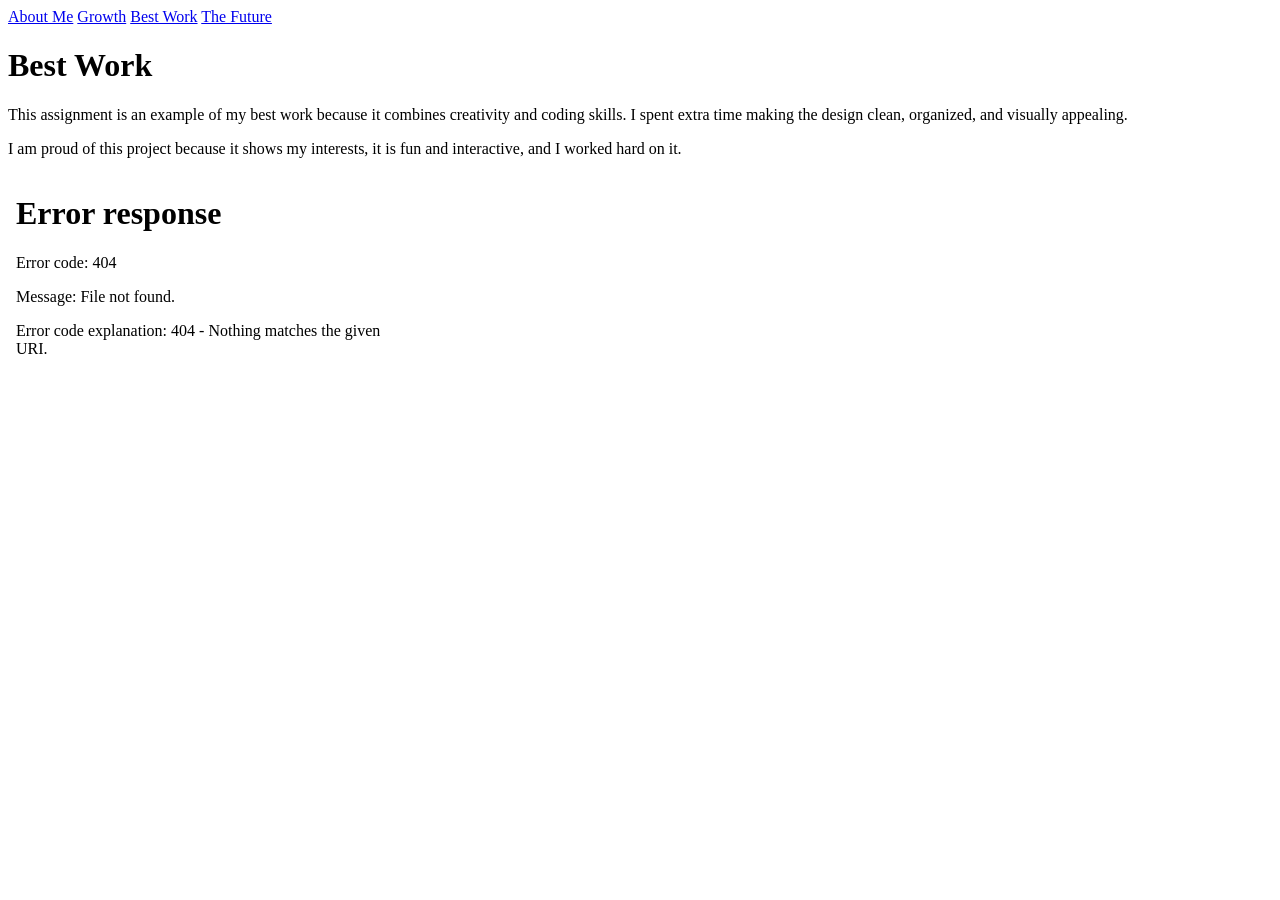
==== bestwork.html @ c7b09ba1 "Add files via upload" ====
<!-- ========================= -->
<!-- bestwork.html -->
<!-- ========================= -->

<!DOCTYPE html>
<html>
<head>
  <title>Best Work</title>

  <link rel="stylesheet" href="style.css">

</head>

<body>

  <div class="navbar">
    <a href="index.html">About Me</a>
    <a href="growth.html">Growth</a>
    <a href="bestwork.html">Best Work</a>
    <a href="future.html">The Future</a>
  </div>

  <div class="content">

    <h1>Best Work</h1>

    <p>
      This assignment is an example of my best work because it combines
      creativity and coding skills. I spent extra time making the design
      clean, organized, and visually appealing.
    </p>

    <p>
      I am proud of this project because it shows my interests, it is fun and interactive, and I worked hard on it.
    </p>

    <iframe src=<iframe width="392" height="620" style="border: 0px;" src="https://studio.code.org/projects/applab/faca51f0-4311-4ef7-9a73-efd40f328e7a/embed"></iframe>

  </div>

</body>
</html>
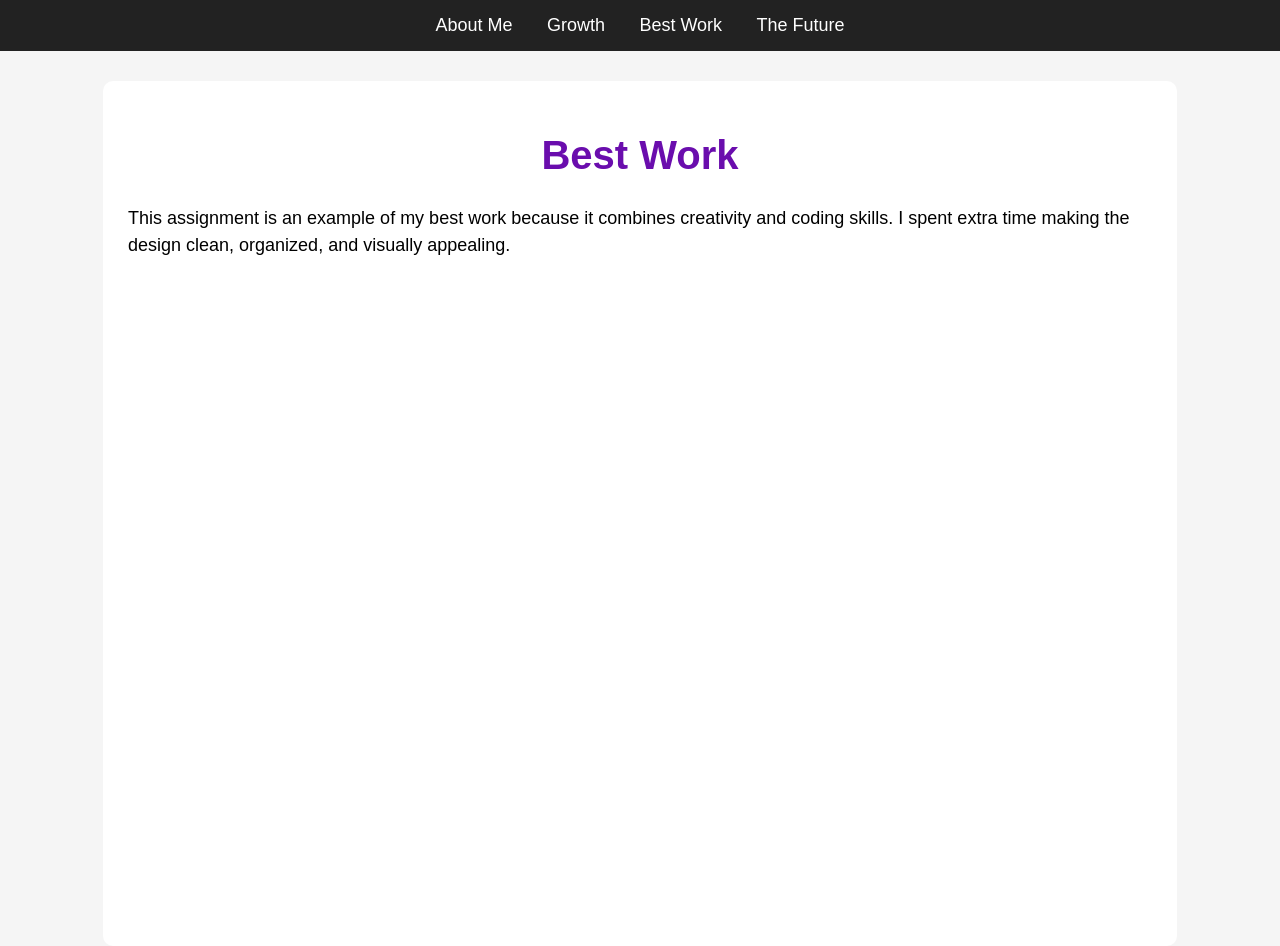
==== commit 37792f47: "Update bestwork.html" ====
--- a/bestwork.html
+++ b/bestwork.html
@@ -30,13 +30,16 @@
       clean, organized, and visually appealing.
     </p>
 
-    <p>
-      I am proud of this project because it shows my interests, it is fun and interactive, and I worked hard on it.
-    </p>
+   </p>
 
-    <iframe src=<iframe width="392" height="620" style="border: 0px;" src="https://studio.code.org/projects/applab/faca51f0-4311-4ef7-9a73-efd40f328e7a/embed"></iframe>
+<iframe
+  width="392"
+  height="620"
+  style="border: 0px;"
+  src="https://studio.code.org/projects/applab/faca51f0-4311-4ef7-9a73-efd40f328e7a/embed">
+</iframe>
 
-  </div>
+</div>
 
 </body>
-</html>+</html>
--- a/style.css
+++ b/style.css
@@ -0,0 +1,58 @@
+/* ========================= */
+/* style.css */
+/* ========================= */
+
+body {
+  background-color: #f5f5f5;
+  font-family: Arial, sans-serif;
+  margin: 0;
+}
+
+.navbar {
+  background-color: #222222;
+  text-align: center;
+  padding: 15px;
+}
+
+.navbar a {
+  color: white;
+  text-decoration: none;
+  margin: 15px;
+  font-size: 18px;
+}
+
+.navbar a:hover {
+  color: #c89cff;
+}
+
+.content {
+  background-color: white;
+  width: 80%;
+  margin: auto;
+  margin-top: 30px;
+  padding: 25px;
+  border-radius: 10px;
+}
+
+h1 {
+  color: #6a0dad;
+  text-align: center;
+  font-size: 40px;
+}
+
+p {
+  font-size: 18px;
+  line-height: 1.5;
+}
+
+.photo {
+  width: 250px;
+  display: block;
+  margin: auto;
+  border-radius: 15px;
+}
+
+iframe {
+  margin-top: 20px;
+  border: 3px solid #6a0dad;
+}
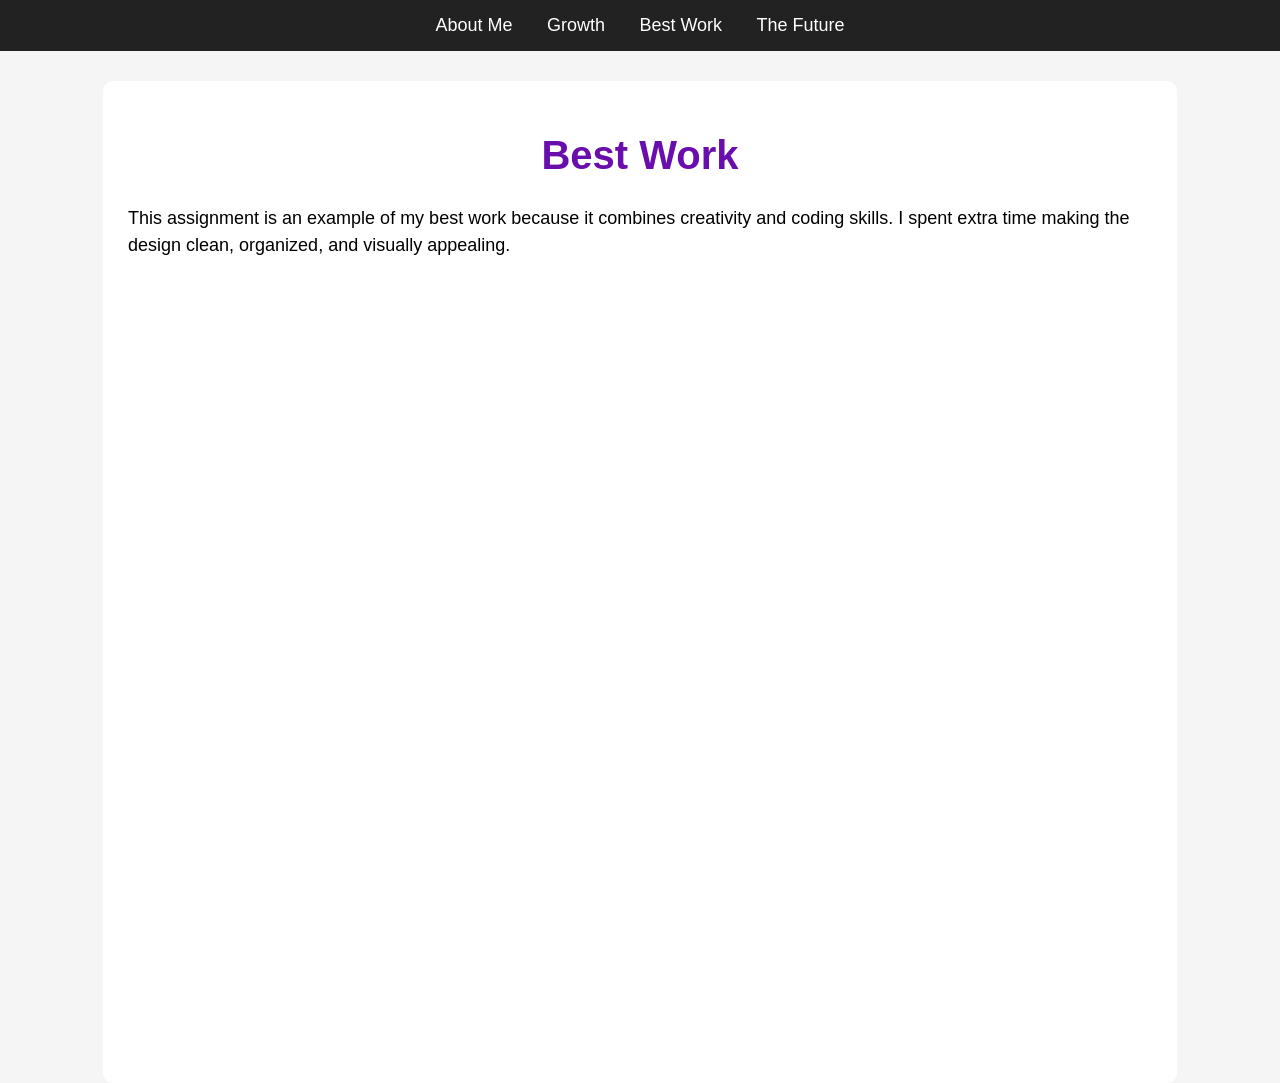
==== commit fafba672: "Update bestwork.html" ====
--- a/bestwork.html
+++ b/bestwork.html
@@ -33,10 +33,10 @@
    </p>
 
 <iframe
-  width="392"
-  height="620"
+  width="440"
+  height="757"
   style="border: 0px;"
-  src="https://studio.code.org/projects/applab/faca51f0-4311-4ef7-9a73-efd40f328e7a/embed">
+  src="https://studio.code.org/projects/gamelab/6e3f49d1-2e1c-4687-9362-535e328692d7/embed">
 </iframe>
 
 </div>
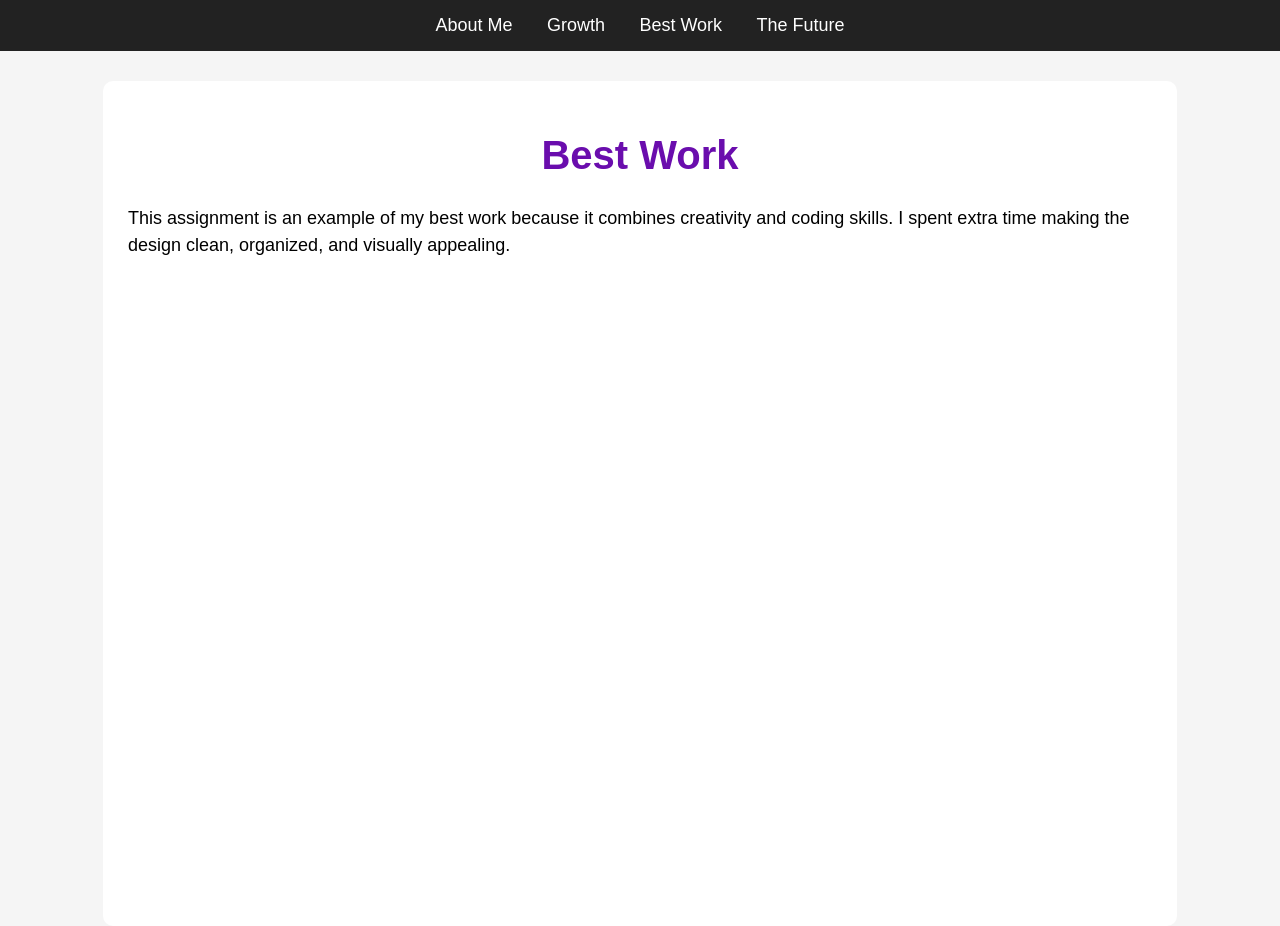
==== commit 5b98dd7b: "Update bestwork.html" ====
--- a/bestwork.html
+++ b/bestwork.html
@@ -33,10 +33,10 @@
    </p>
 
 <iframe
-  width="440"
-  height="757"
-  style="border: 0px;"
-  src="https://studio.code.org/projects/gamelab/6e3f49d1-2e1c-4687-9362-535e328692d7/embed">
+  src="https://codeprojects.org/projects/weblab/73c5f5e7-5fbf-4632-b381-d3f9369a4efd/"
+  width="100%"
+  height="600"
+  style="border:none;">
 </iframe>
 
 </div>
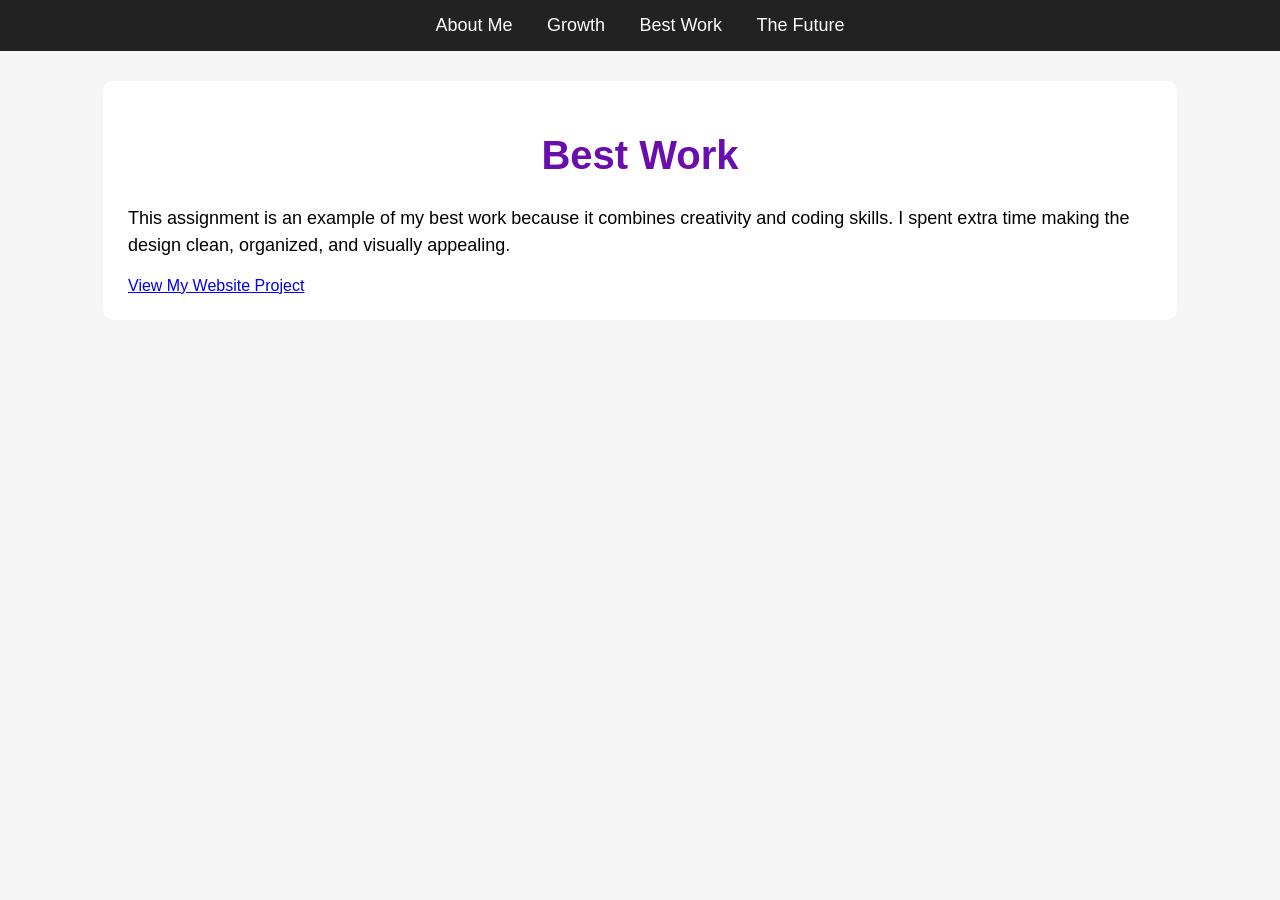
==== commit 77c15fb2: "Update bestwork.html" ====
--- a/bestwork.html
+++ b/bestwork.html
@@ -32,12 +32,11 @@
 
    </p>
 
-<iframe
-  src="https://codeprojects.org/projects/weblab/73c5f5e7-5fbf-4632-b381-d3f9369a4efd/"
-  width="100%"
-  height="600"
-  style="border:none;">
-</iframe>
+<a class="project-button"
+   href="https://codeprojects.org/projects/weblab/73c5f5e7-5fbf-4632-b381-d3f9369a4efd/"
+   target="_blank">
+   View My Website Project
+</a>
 
 </div>
 
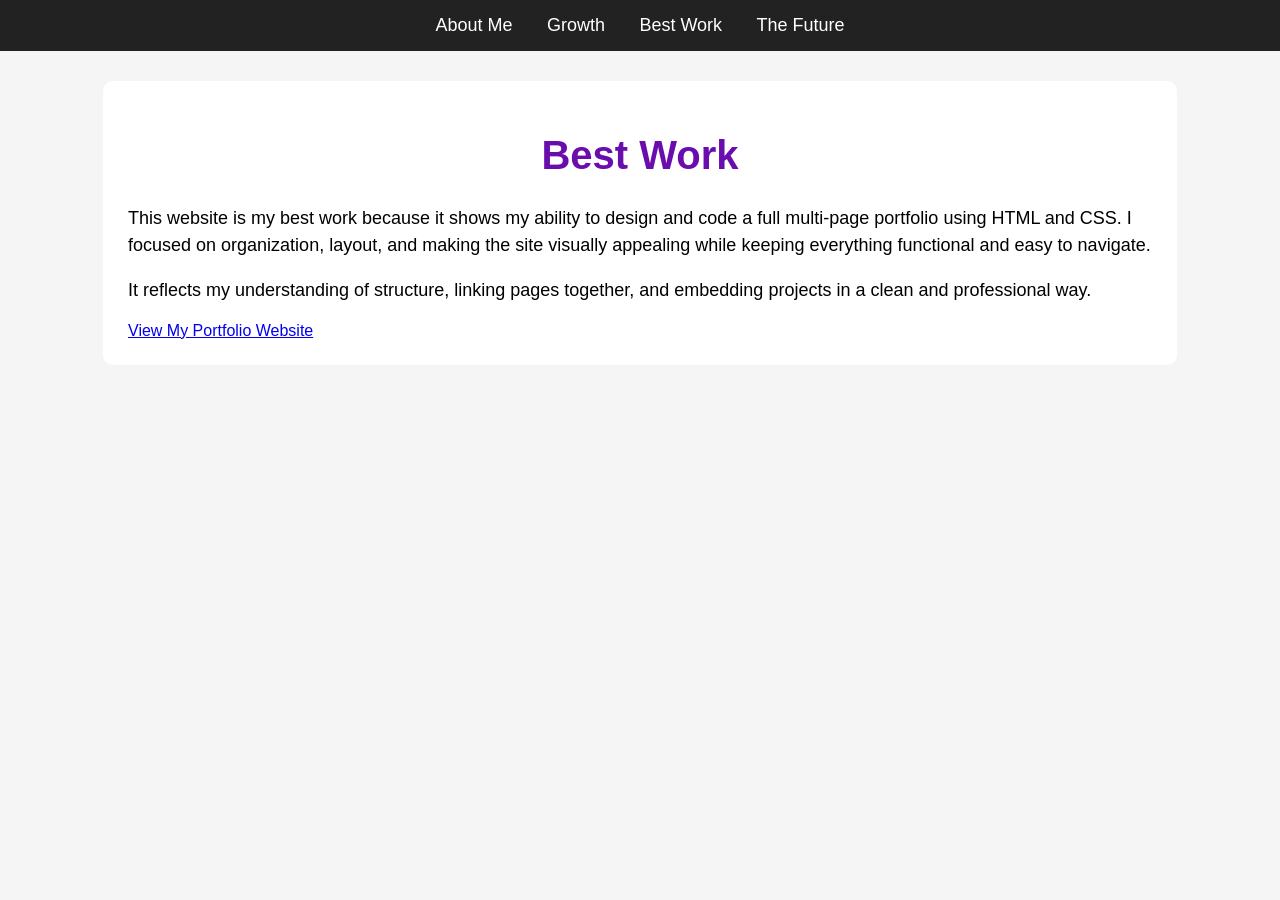
==== commit 84c1c625: "Update bestwork.html" ====
--- a/bestwork.html
+++ b/bestwork.html
@@ -1,14 +1,8 @@
-<!-- ========================= -->
-<!-- bestwork.html -->
-<!-- ========================= -->
-
 <!DOCTYPE html>
 <html>
 <head>
   <title>Best Work</title>
-
   <link rel="stylesheet" href="style.css">
-
 </head>
 
 <body>
@@ -25,20 +19,21 @@
     <h1>Best Work</h1>
 
     <p>
-      This assignment is an example of my best work because it combines
-      creativity and coding skills. I spent extra time making the design
-      clean, organized, and visually appealing.
+      This website is my best work because it shows my ability to design and code a full multi-page portfolio using HTML and CSS. 
+      I focused on organization, layout, and making the site visually appealing while keeping everything functional and easy to navigate.
     </p>
 
-   </p>
+    <p>
+      It reflects my understanding of structure, linking pages together, and embedding projects in a clean and professional way.
+    </p>
 
-<a class="project-button"
-   href="https://codeprojects.org/projects/weblab/73c5f5e7-5fbf-4632-b381-d3f9369a4efd/"
-   target="_blank">
-   View My Website Project
-</a>
+    <a class="project-button"
+       href="https://agilcreast2026-wq.github.io/portfolio/"
+       target="_blank">
+       View My Portfolio Website
+    </a>
 
-</div>
+  </div>
 
 </body>
 </html>
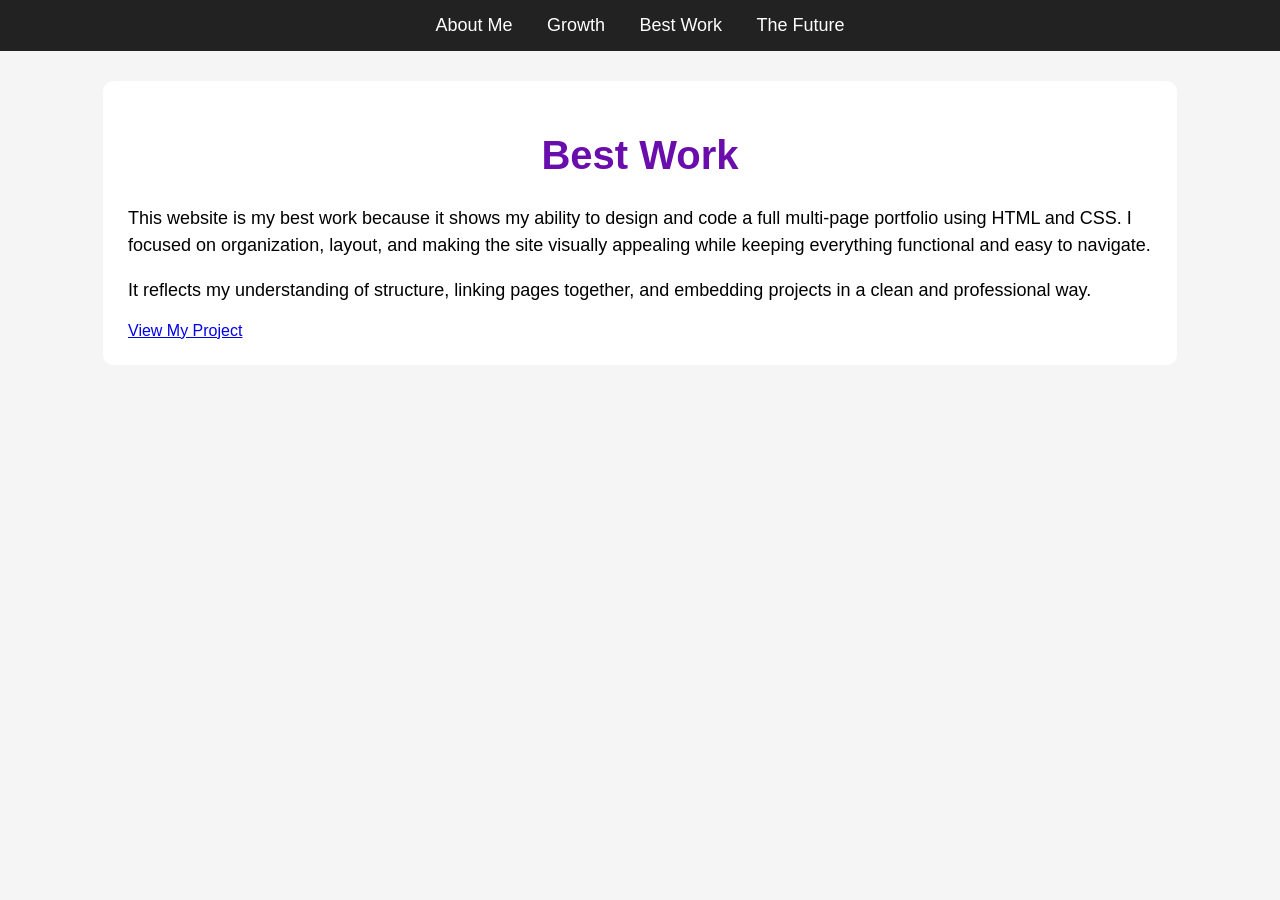
==== commit 8e00c0c8: "Update bestwork.html" ====
--- a/bestwork.html
+++ b/bestwork.html
@@ -27,11 +27,11 @@
       It reflects my understanding of structure, linking pages together, and embedding projects in a clean and professional way.
     </p>
 
-    <a class="project-button"
-       href="https://agilcreast2026-wq.github.io/portfolio/"
-       target="_blank">
-       View My Portfolio Website
-    </a>
+   <a class="project-button"
+   href="https://codeprojects.org/projects/weblab/73c5f5e7-5fbf-4632-b381-d3f9369a4efd"
+   target="_blank">
+   View My Project
+</a>
 
   </div>
 
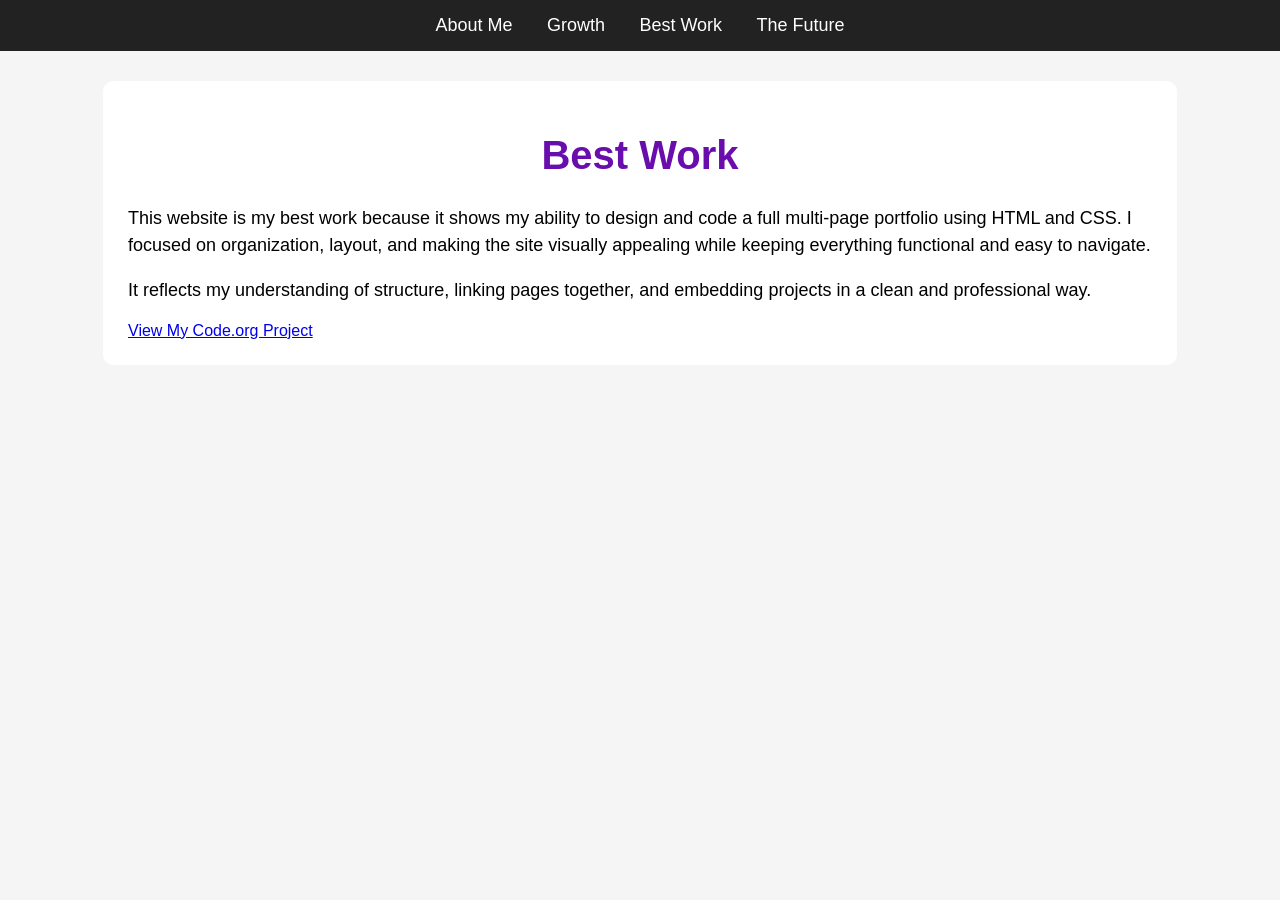
==== commit 7a6b328a: "Update bestwork.html" ====
--- a/bestwork.html
+++ b/bestwork.html
@@ -30,7 +30,7 @@
    <a class="project-button"
    href="https://codeprojects.org/projects/weblab/73c5f5e7-5fbf-4632-b381-d3f9369a4efd"
    target="_blank">
-   View My Project
+   View My Code.org Project
 </a>
 
   </div>
